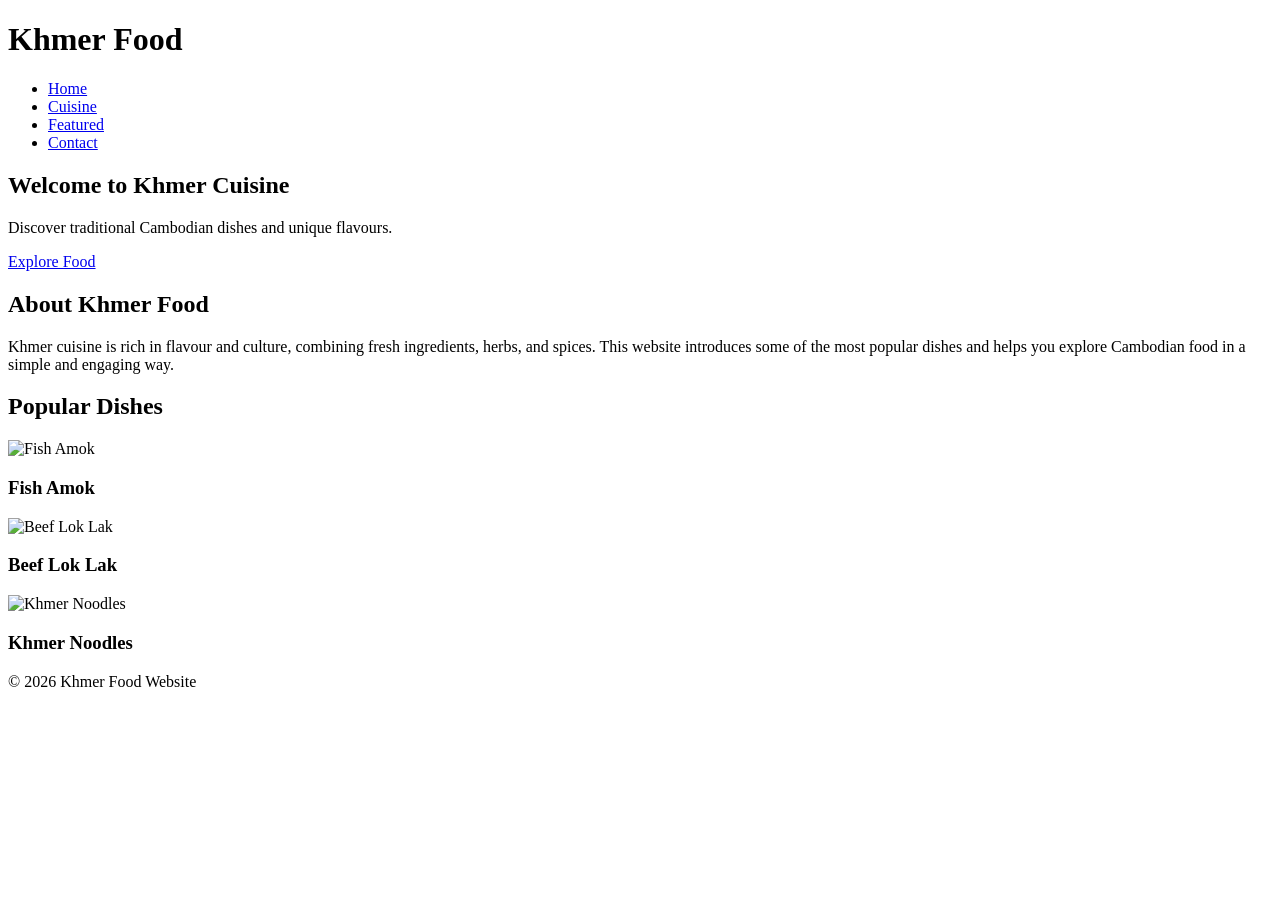
==== index.html @ 0ca79cb0 "added code and also changed names" ====
<!DOCTYPE html>
<html lang="en">
<head>
    <title>Khmer Food - Home</title>
    <link rel="stylesheet" href="style.css">
</head>
<body>



<header>
    <div class="container">
        <h1>Khmer Food</h1>
        <nav>
            <ul>
                <li><a href="index.html">Home</a></li>
                <li><a href="cuisine.html">Cuisine</a></li>
                <li><a href="featured.html">Featured</a></li>
                <li><a href="contact.html">Contact</a></li>
            </ul>
        </nav>
    </div>
</header>


<section class="hero">
    <div class="hero-text">
        <h2>Welcome to Khmer Cuisine</h2>
        <p>Discover traditional Cambodian dishes and unique flavours.</p>
        <a href="cuisine.html" class="btn">Explore Food</a>
    </div>
</section>


<section class="container intro">
    <h2>About Khmer Food</h2>
    <p>
        Khmer cuisine is rich in flavour and culture, combining fresh ingredients,
        herbs, and spices. This website introduces some of the most popular dishes
        and helps you explore Cambodian food in a simple and engaging way.
    </p>
</section>


<section class="container preview">
    <h2>Popular Dishes</h2>

    <div class="grid">

        <div class="card">
            <img src="images/amok.jpg" alt="Fish Amok">
            <h3>Fish Amok</h3>
        </div>

        <div class="card">
            <img src="images/loklak.jpg" alt="Beef Lok Lak">
            <h3>Beef Lok Lak</h3>
        </div>

        <div class="card">
            <img src="images/noodles.jpg" alt="Khmer Noodles">
            <h3>Khmer Noodles</h3>
        </div>

    </div>

</section>


<footer>
    <p>© 2026 Khmer Food Website</p>
</footer>

</body>
</html>
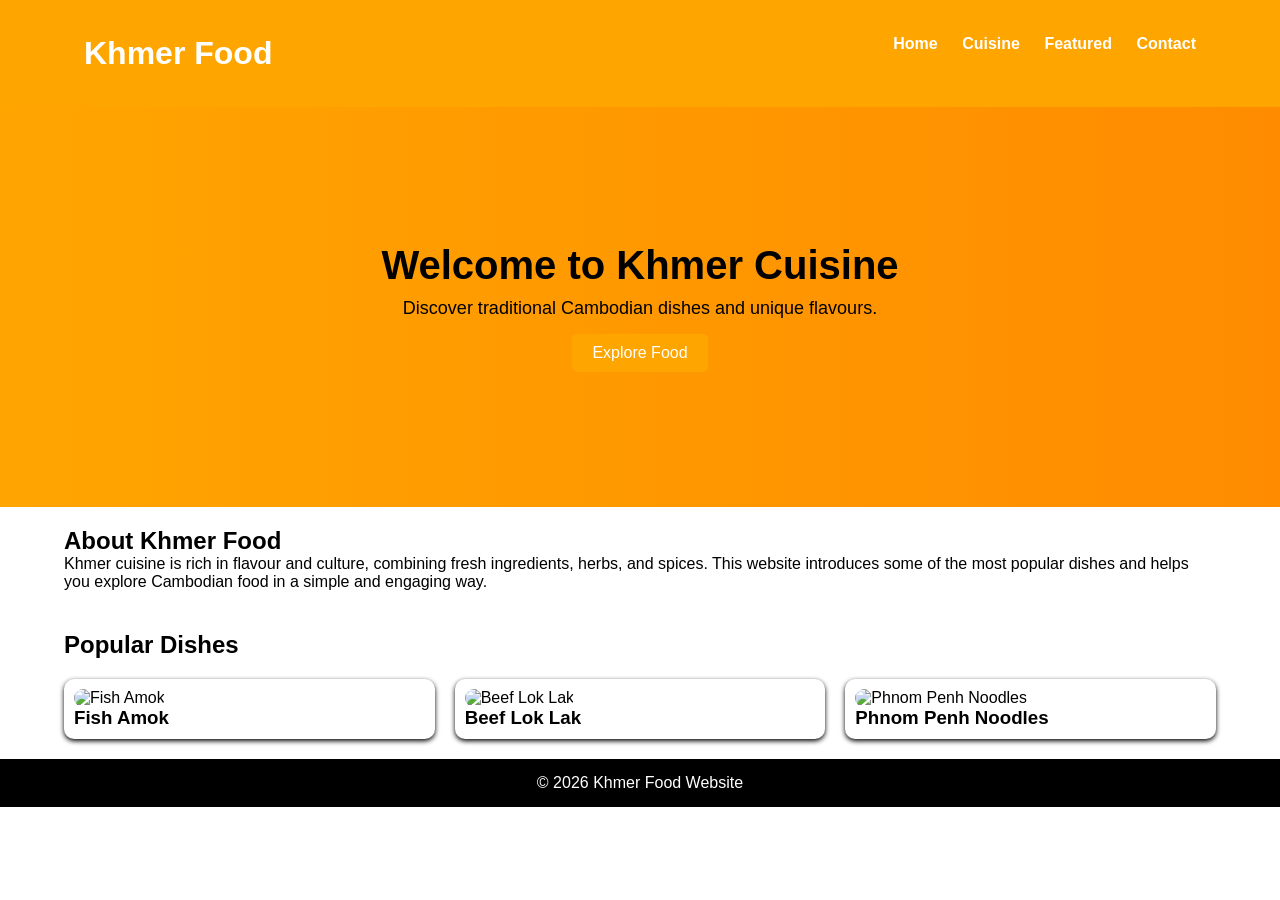
==== commit 82f318da: "added heaps of content" ====
--- a/index.html
+++ b/index.html
@@ -5,7 +5,6 @@
     <link rel="stylesheet" href="style.css">
 </head>
 <body>
-
 
 
 <header>
@@ -48,18 +47,18 @@
     <div class="grid">
 
         <div class="card">
-            <img src="images/amok.jpg" alt="Fish Amok">
+            <img src="https://silkroadrecipes.com/wp-content/uploads/2024/08/Cambodian-Khmer-Fish-Amok-Recipe-square.jpg" alt="Fish Amok" width="500" height="400">
             <h3>Fish Amok</h3>
         </div>
 
         <div class="card">
-            <img src="images/loklak.jpg" alt="Beef Lok Lak">
+            <img src="https://spicygelato.kitchen/wp-content/uploads/2022/03/BeefLokLak-scaled.jpg" alt="Beef Lok Lak" width="500" height="400">
             <h3>Beef Lok Lak</h3>
         </div>
 
         <div class="card">
-            <img src="images/noodles.jpg" alt="Khmer Noodles">
-            <h3>Khmer Noodles</h3>
+            <img src="https://media.urbanistnetwork.com/saigoneer/article-images/2022/12/30/hu-tieu/00h.webp" alt="Phnom Penh Noodles" width="500" height="400">
+            <h3>Phnom Penh Noodles</h3>
         </div>
 
     </div>
--- a/style.css
+++ b/style.css
@@ -0,0 +1,213 @@
+* {
+    margin: 0;
+    padding: 0;
+    box-sizing: border-box;
+}
+
+body {
+    font-family: Arial, sans-serif;
+    background-color: white;
+    color: black;
+}
+
+
+
+/* Container */
+.container {
+    width: 90%;
+    margin: auto;
+    padding: 20px 0;
+}
+
+
+
+/* Header */
+header {
+    background-color: orange;
+    color: white;
+    padding: 15px 0;
+}
+
+header h1 {
+    display: inline;
+    margin-left: 20px;
+}
+
+nav {
+    float: right;
+    margin-right: 20px;
+}
+
+nav ul {
+    list-style: none;
+}
+
+nav ul li {
+    display: inline;
+    margin-left: 20px;
+}
+
+nav a {
+    color: white;
+    text-decoration: none;
+    font-weight: bold;
+}
+
+
+
+
+/* Hover Effects */
+nav a:hover {
+    color: rgb(220, 219, 219);
+}
+
+button:hover {
+    background-color: orange;
+}
+
+
+
+
+/* Hero Section */
+.hero {
+    height: 400px;
+    background: linear-gradient(to right, orange, darkorange);
+    display: flex;
+    align-items: center;
+    justify-content: center;
+    text-align: center;
+    color: black;
+    
+}
+
+.hero-text h2 {
+    font-size: 40px;
+}
+
+.hero-text p {
+    margin-top: 10px;
+    font-size: 18px;
+}
+
+.btn {
+    display: inline-block;
+    margin-top: 15px;
+    padding: 10px 20px;
+    background-color: orange;
+    color: white;
+    text-decoration: none;
+    border-radius: 5px;
+}
+.btn:hover {
+    background-color: rgb(209, 140, 12);
+    transform: scale(1.05)
+}
+
+
+
+
+/* Grid Layout (Flexbox) */
+.grid {
+    display: flex;
+    gap: 20px;
+    margin-top: 20px;
+}
+
+.card {
+    flex: 1;
+    background-color: white;
+    padding: 10px;
+    border-radius: 10px;
+    box-shadow: 0 2px 5px black;
+    transition: transform 0.3s;
+}
+
+.card:hover {
+    transform: scale(1.05);
+}
+
+.card img {
+    width: 100%;
+    border-radius: 10px;
+}
+
+/* Featured Section */
+.featured {
+    background-color: white;
+    padding: 40px 0;
+}
+
+.featured-content {
+    display: flex;
+    align-items: center;
+    gap: 20px;
+}
+
+.featured img {
+    width: 300px;
+    border-radius: 10px;
+}
+
+/* Form */
+form {
+    display: flex;
+    flex-direction: column;
+}
+
+input, textarea {
+    padding: 10px;
+    margin-bottom: 10px;
+    border: 1px solid white;
+}
+
+button {
+    background-color: orange;
+    color: white;
+    padding: 10px;
+    border: none;
+    cursor: pointer;
+}
+
+/* Footer */
+footer {
+    background-color: black;
+    color: white;
+    text-align: center;
+    padding: 15px;
+}
+
+/* Image Slider */
+.hero-slider {
+    height: 400px;
+    overflow: hidden;
+}
+
+.slide {
+    width: 100%;
+    height: 400px;
+    object-fit: cover;
+    display: none;
+}
+
+/* Responsive Design */
+@media (max-width: 768px) {
+
+    nav {
+        float: none;
+        text-align: center;
+        margin-top: 10px;
+    }
+
+    .grid {
+        flex-direction: column;
+    }
+
+    .featured-content {
+        flex-direction: column;
+        text-align: center;
+    }
+
+    .hero-text h2 {
+        font-size: 28px;
+    }
+}
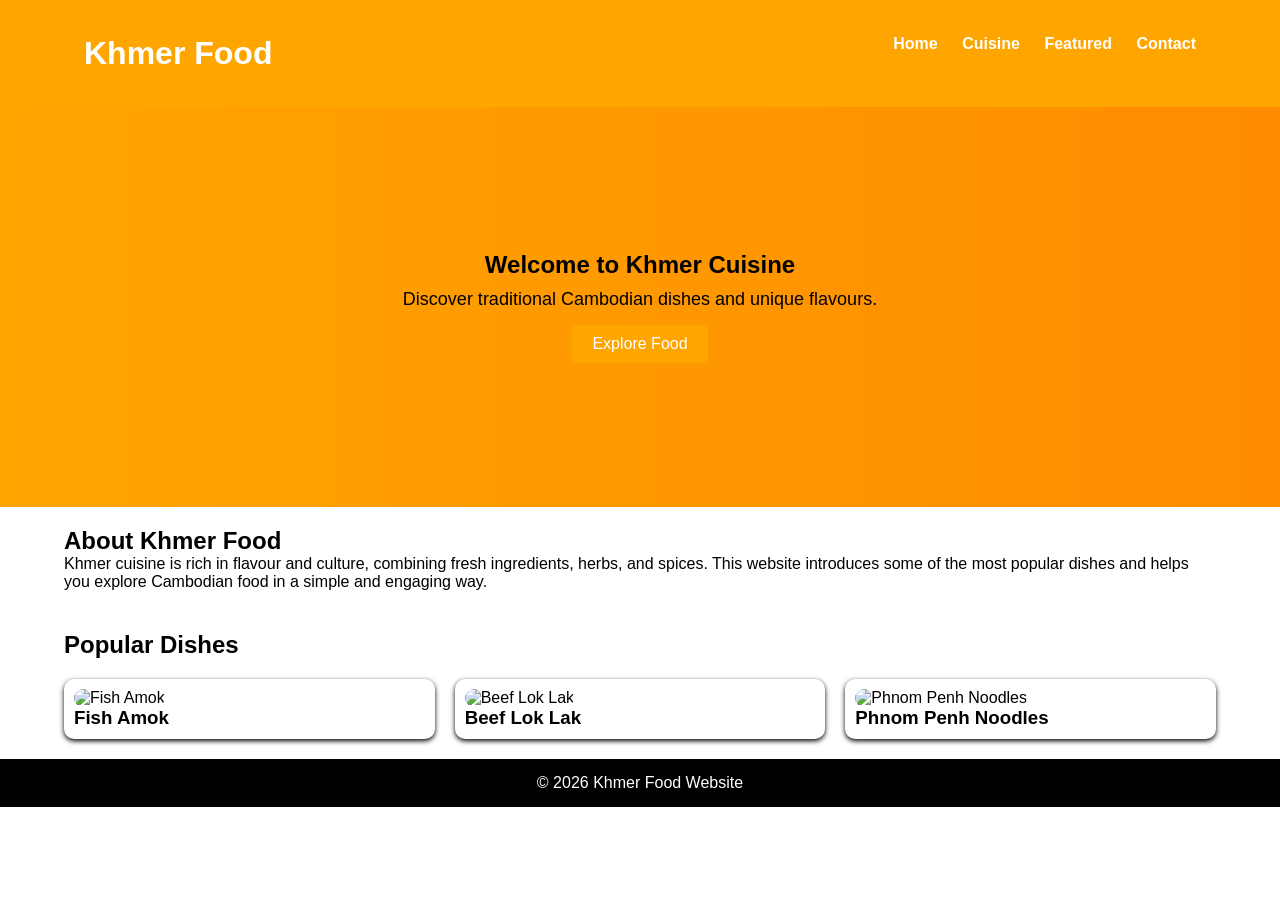
==== commit 8af0ddbb: "change from h2 to h1" ====
--- a/index.html
+++ b/index.html
@@ -24,7 +24,7 @@
 
 <section class="hero">
     <div class="hero-text">
-        <h2>Welcome to Khmer Cuisine</h2>
+        <h1>Welcome to Khmer Cuisine</h1>
         <p>Discover traditional Cambodian dishes and unique flavours.</p>
         <a href="cuisine.html" class="btn">Explore Food</a>
     </div>
